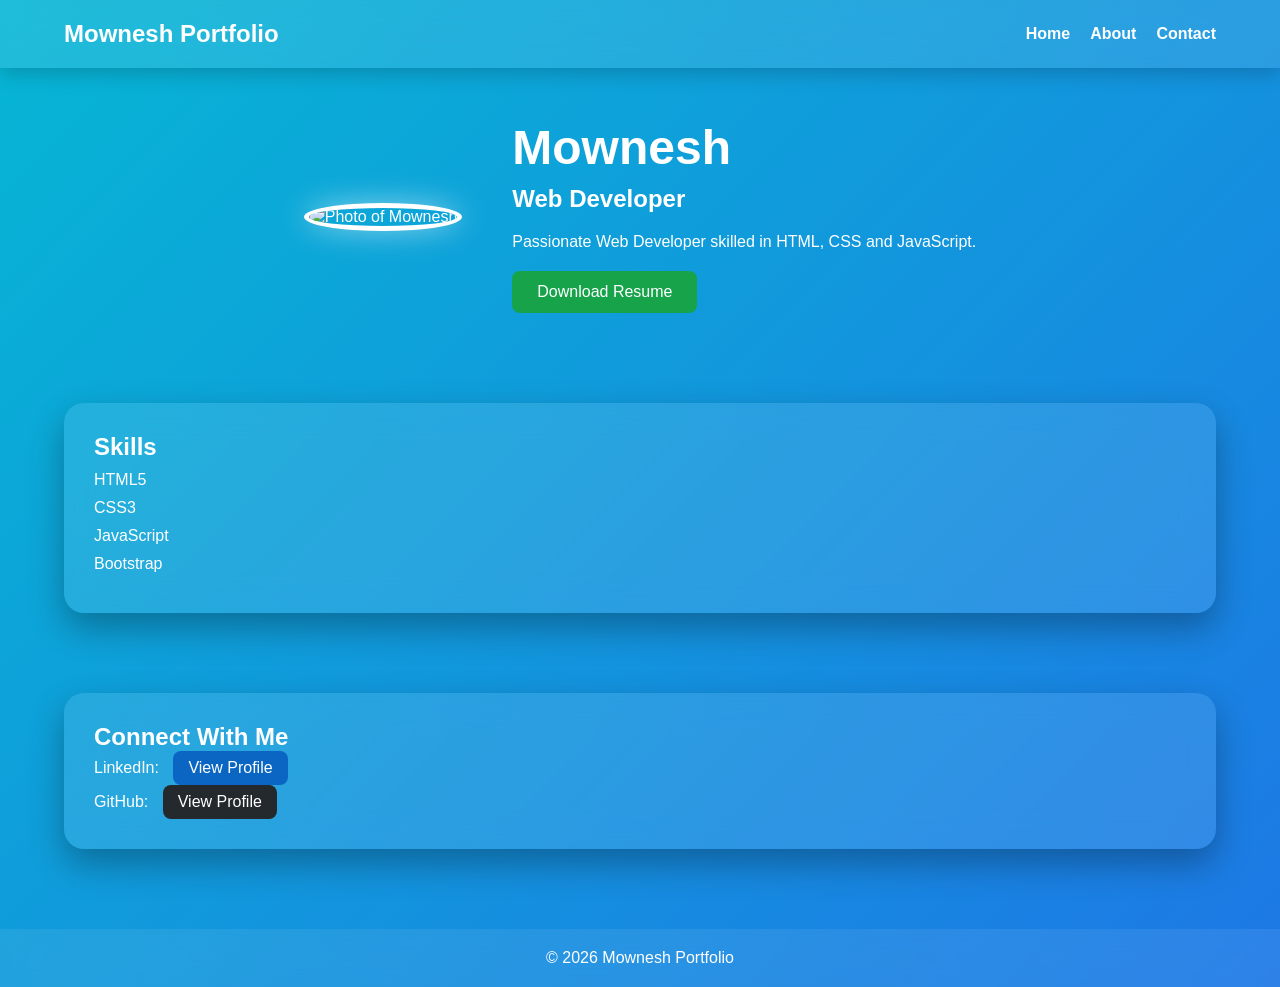
==== index.html @ 6d956884 "Add files via upload" ====
<!DOCTYPE html>
<html lang="en">

<head>
    <meta charset="UTF-8">
    <meta name="viewport" content="width=device-width, initial-scale=1.0">

    <title>Mownesh Portfolio</title>

    <meta name="description" content="Portfolio of Mownesh, Web Developer skilled in HTML, CSS and JavaScript">
    <meta name="keywords" content="Portfolio, Web Developer, HTML, CSS, JavaScript">
    <meta name="author" content="Mownesh">

    <link rel="stylesheet" href="style.css">
</head>

<body>

<header>

    <nav class="navbar" aria-label="Main Navigation">

        <div class="container nav-container">

            <h2 class="logo">Mownesh Portfolio</h2>

            <ul class="nav-links">
                <li><a href="index.html" aria-current="page">Home</a></li>
                <li><a href="about.html">About</a></li>
                <li><a href="contact.html">Contact</a></li>
            </ul>

        </div>

    </nav>

</header>

<main>

    <section class="container hero-section" aria-labelledby="hero-title">

        <div class="hero-image">
            <img src="mownesh_img.png"
                 alt="Photo of Mownesh"
                 class="profile-img">
        </div>

        <div class="hero-content">

            <h1 id="hero-title">Mownesh</h1>

            <h2>Web Developer</h2>

            <p>
                Passionate Web Developer skilled in HTML, CSS and JavaScript.
            </p>

            <a href="resume (1).pdf"
               download
               class="btn"
               aria-label="Download Resume">
                Download Resume
            </a>

        </div>

    </section>

    <section class="container section">

        <article class="card3d">

            <h2>Skills</h2>

            <ul>
                <li>HTML5</li>
                <li>CSS3</li>
                <li>JavaScript</li>
                <li>Bootstrap</li>
            </ul>

        </article>

    </section>

    <section class="container section">

        <article class="card3d">

            <h2>Connect With Me</h2>

            <p>
                LinkedIn:
                <a
                href="https://www.linkedin.com/in/mownesh-p-s-14883b37b?utm_source=share_via&utm_content=profile&utm_medium=member_android"
                target="_self"
                rel="noopener"
                class="social-btn linkedin"
                aria-label="Visit LinkedIn Profile">
                View Profile
                </a>
            </p>

            <p>
                GitHub:
                <a
                href="https://github.com/mowneshpalanivel"
                target="_self"
                rel="noopener"
                class="social-btn github"
                aria-label="Visit GitHub Profile">
                View Profile
                </a>
            </p>

        </article>

    </section>

</main>

<footer>
    <p>&copy; 2026 Mownesh Portfolio</p>
</footer>

</body>
</html>
---- style.css ----
*{
    margin:0;
    padding:0;
    box-sizing:border-box;
    font-family:Arial, sans-serif;
}

body{
    color:white;
    min-height:100vh;
    background:linear-gradient(
    -45deg,
    #0f172a,
    #1e293b,
    #2563eb,
    #06b6d4);
    background-size:400% 400%;
    animation:bgMove 15s ease infinite;
}

@keyframes bgMove{
    0%{background-position:0% 50%;}
    50%{background-position:100% 50%;}
    100%{background-position:0% 50%;}
}

/* Container */

.container{
    width:90%;
    max-width:1200px;
    margin:auto;
}

/* Navbar */

.navbar{
    position:fixed;
    top:0;
    width:100%;
    z-index:1000;

    background:rgba(255,255,255,0.1);
    backdrop-filter:blur(15px);

    box-shadow:0 5px 20px rgba(0,0,0,0.2);
}

.nav-container{
    display:flex;
    justify-content:space-between;
    align-items:center;
    padding:20px 0;
}

.logo{
    color:white;
}

.nav-links{
    list-style:none;
    display:flex;
    gap:20px;
}

.nav-links a{
    text-decoration:none;
    color:white;
    font-weight:bold;
}

/* Hero */

.hero-section{
    padding-top:120px;
    padding-bottom:50px;

    display:flex;
    align-items:center;
    justify-content:center;
    gap:50px;
    flex-wrap:wrap;
}

.hero-content{
    max-width:600px;
}

.hero-content h1{
    font-size:3rem;
}

.hero-content h2{
    margin:10px 0;
}

.hero-content p{
    margin:20px 0;
}

/* Profile */

.profile-img{
    width:220px;
    height:220px;
    object-fit:cover;
    border-radius:50%;
    border:5px solid white;
    box-shadow:0 0 30px rgba(255,255,255,0.5);
    transition:.5s;
}

.profile-img:hover{
    transform:rotateY(15deg) scale(1.05);
}

/* Button */

.btn{
    display:inline-block;
    padding:12px 25px;
    background:#16a34a;
    color:white;
    text-decoration:none;
    border-radius:8px;
    transition:.3s;
}

.btn:hover{
    background:#15803d;
}

/* Sections */

.section{
    padding:40px 0;
}

/* Cards */

.card3d{
    background:rgba(255,255,255,0.1);
    backdrop-filter:blur(15px);
    padding:30px;
    border-radius:20px;
    box-shadow:0 15px 35px rgba(0,0,0,0.3);
    transition:.5s;
}

.card3d:hover{
    transform:rotateX(5deg) rotateY(5deg) scale(1.02);
}

.card3d ul{
    list-style:none;
}

.card3d li{
    margin:10px 0;
}

/* Social Buttons */

.social-btn{
    display:inline-block;
    margin-left:10px;
    padding:8px 15px;
    border-radius:8px;
    text-decoration:none;
    color:white;
}

.linkedin{
    background:#0A66C2;
}

.github{
    background:#24292e;
}

/* Footer */

footer{
    text-align:center;
    padding:20px;
    margin-top:40px;

    background:rgba(255,255,255,0.08);
    backdrop-filter:blur(10px);
}
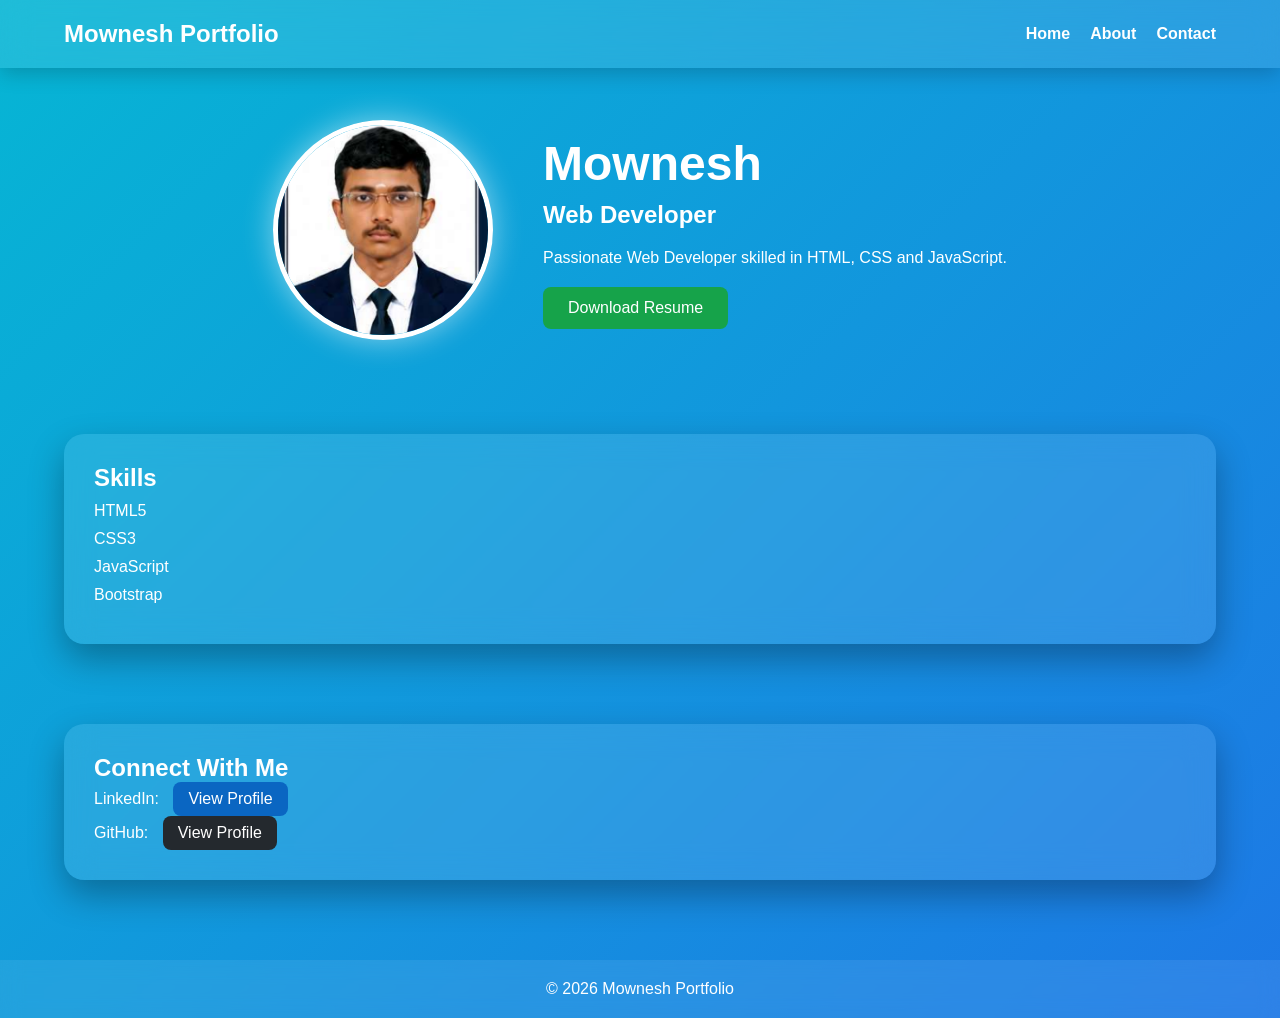
==== commit adbd2718: "Update index.html" ====
--- a/index.html
+++ b/index.html
@@ -56,7 +56,7 @@
                 Passionate Web Developer skilled in HTML, CSS and JavaScript.
             </p>
 
-            <a href="resume (1).pdf"
+            <a href="resume.pdf"
                download
                class="btn"
                aria-label="Download Resume">
@@ -125,4 +125,4 @@
 </footer>
 
 </body>
-</html>+</html>
